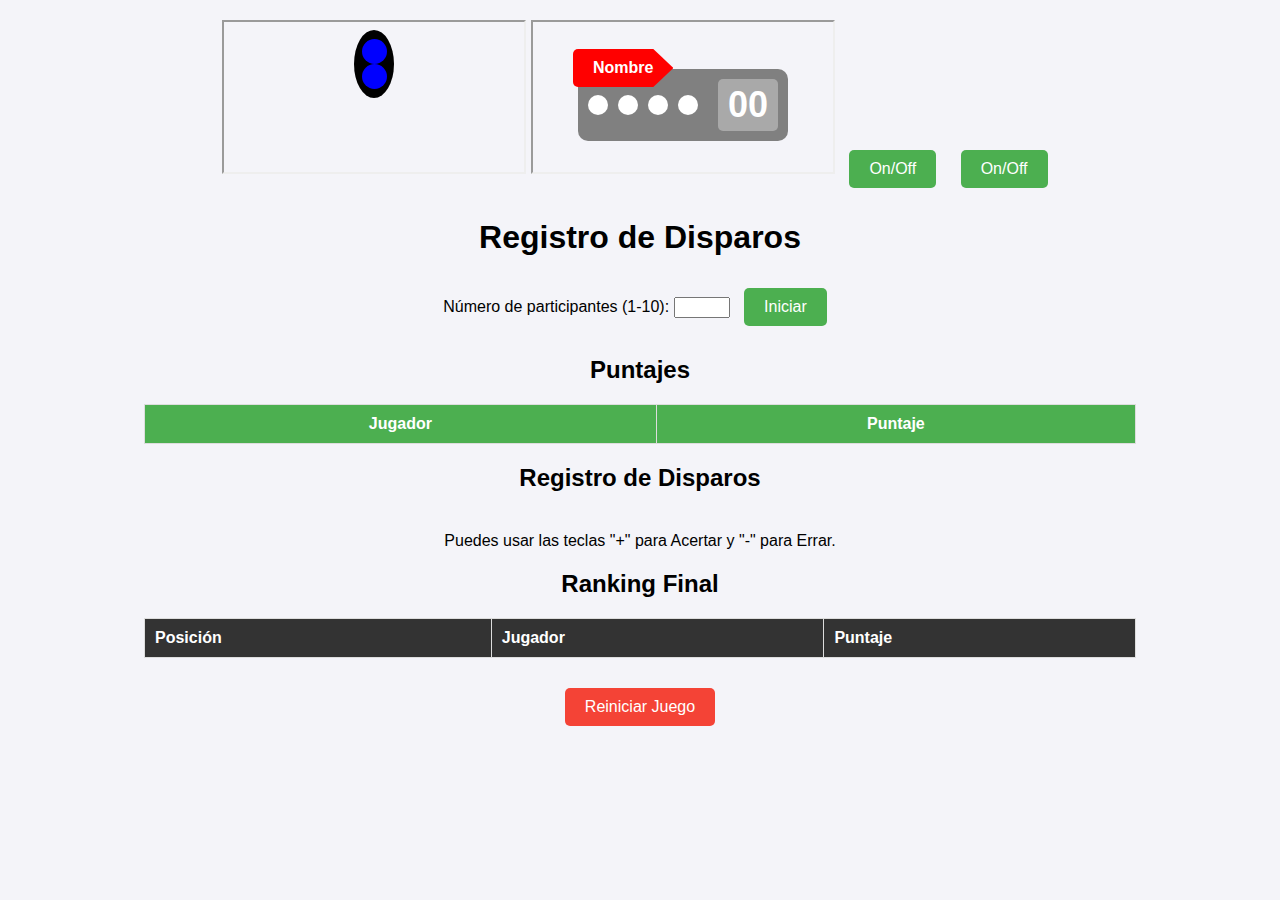
==== index.html @ 094cc834 "first commit" ====
<!DOCTYPE html>
<html lang="es">

<head>
    <meta charset="UTF-8">
    <meta name="viewport" content="width=device-width, initial-scale=1.0">
    <title>Controles</title>
    <link rel="stylesheet" href="assets/css/TablasDeJuego.css">
</head>

<body>
    <iframe src="/Visor-sup-izq.html" frameborder="5px"></iframe>
    <iframe src="/visor-flotante.html" frameborder="5px"></iframe>

    <button id="Boton_On/Off" class="BotonOnOff">On/Off</button>
    <button id="Boton_On/Off_flotante" class="BotonOnOff">On/Off</button>

    <div>
        <h1>Registro de Disparos</h1>

        <!-- Formulario para elegir número de jugadores -->
        <div id="setup">
            <label for="NumeroDeJugadores">Número de participantes (1-10):</label>
            <input type="number" id="NumeroDeJugadores" min="1" max="10">
            <button id="BotonIniciar" onclick="IniciarJuego()">Iniciar</button>
        </div>
        <div id="playerNamesContainer"></div>
        <!-- Área del juego -->
        <div id="AreaDeJuego">
            <h2>Puntajes</h2>
            <table id="TablaPuntaje">
                <thead>
                    <tr>
                        <th>Jugador</th>
                        <th>Puntaje</th>
                    </tr>
                </thead>
                <tbody id="scoreBody"></tbody>
            </table>

            <h2>Registro de Disparos</h2>
            <table id="shotsTable"></table>
        </div>

        <p>Puedes usar las teclas "+" para Acertar y "-" para Errar.</p>

        <!-- Ranking -->
        <h2>Ranking Final</h2>
        <table id="rankingTable">
            <thead>
                <tr>
                    <th>Posición</th>
                    <th>Jugador</th>
                    <th>Puntaje</th>
                </tr>
            </thead>
            <tbody id="rankingBody"></tbody>
        </table>
        <button id="resetButton" onclick="resetGame()">Reiniciar Juego</button>

        <!-- Scripts -->

    </div>

    <script src="assets/js/TablasDeJuego.js"></script>
</body>

</html>
---- assets/css/TablasDeJuego.css ----
body {
    font-family: Arial, sans-serif;
    text-align: center;
    margin: 20px;
    background-color: #f4f4f9;
    /* Fondo más suave */
}

button {
    margin: 10px;
    padding: 10px 20px;
    font-size: 16px;
    cursor: pointer;
    background-color: #4CAF50;
    /* Botón verde */
    color: white;
    border: none;
    border-radius: 5px;
}

button:hover {
    background-color: #45a049;
    /* Efecto hover para los botones */
}

table {
    margin: 20px auto;
    border-collapse: collapse;
    width: 80%;
    /* Ajusta el tamaño de la tabla */
}

th,
td {
    padding: 10px;
    border: 1px solid #dddddd;
    text-align: center;
}

th {
    background-color: #4CAF50;
    color: rgb(255, 255, 255);
}

td {
    width: 30px;
    height: 30px;
    background-color: #f2f2f2;
    /* Fondo más claro */
    font-size: 14px;
    color: #333;
    /* Color de texto más oscuro */
}

td.Color-NombreJugador {
    color: rgb(0, 0, 0);
    font-weight: bold;
}

td.verde {
    background-color: green !important;
}

td.rojo {
    background-color: red !important;
}

.active-shot {
    outline: 3px solid yellow;
    /* Borde amarillo para destacar */
    background-color: rgba(255, 255, 0, 0.3);
    /* Color de fondo tenue */
}

#rankingTable th,
#rankingTable td {
    text-align: left;
}

#rankingTable th {
    background-color: #333;
    color: white;
}

#resetButton {
    background-color: #f44336;
    color: white;
    border: none;
    padding: 10px 20px;
    font-size: 16px;
    cursor: pointer;
}

#resetButton:hover {
    background-color: #e53935;
}
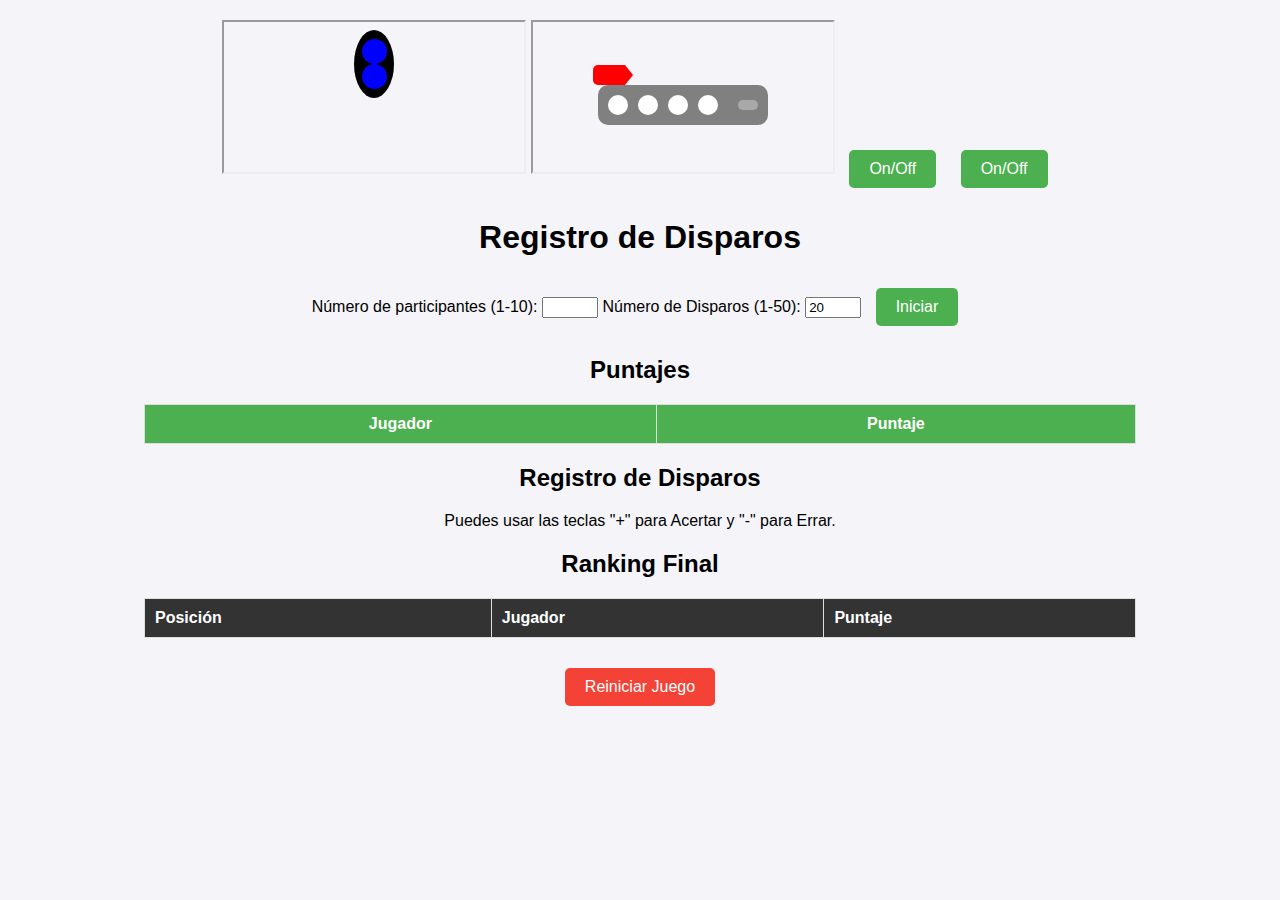
==== commit 1353833e: "Se agrego un input para el numero de disparos" ====
--- a/index.html
+++ b/index.html
@@ -22,6 +22,8 @@
         <div id="setup">
             <label for="NumeroDeJugadores">Número de participantes (1-10):</label>
             <input type="number" id="NumeroDeJugadores" min="1" max="10">
+            <label for="umeroDisparos">Número de Disparos (1-50):</label>
+            <input type="number" id="NumeroDisparos" min="1" max="50" value="20">
             <button id="BotonIniciar" onclick="IniciarJuego()">Iniciar</button>
         </div>
         <div id="playerNamesContainer"></div>
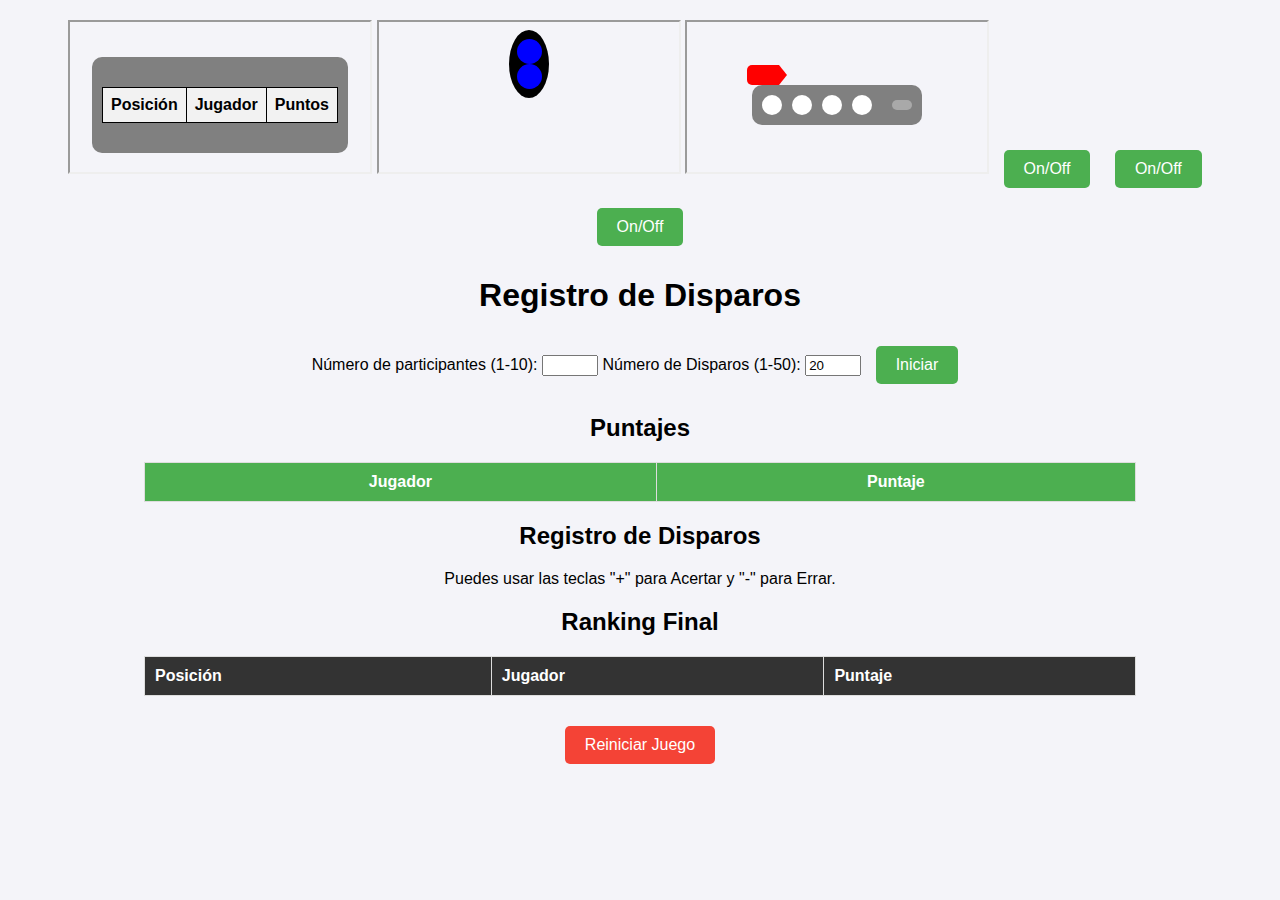
==== commit 87a373a0: "Se arreglo la tabla y el boton de animacion de la misma" ====
--- a/index.html
+++ b/index.html
@@ -9,11 +9,13 @@
 </head>
 
 <body>
+    <iframe src="/Visor-Ranking.html" frameborder="5px"></iframe>
     <iframe src="/Visor-sup-izq.html" frameborder="5px"></iframe>
     <iframe src="/visor-flotante.html" frameborder="5px"></iframe>
 
     <button id="Boton_On/Off" class="BotonOnOff">On/Off</button>
     <button id="Boton_On/Off_flotante" class="BotonOnOff">On/Off</button>
+    <button id="Boton_On/Off_Ranking" class="BotonOnOff">On/Off</button>
 
     <div>
         <h1>Registro de Disparos</h1>
@@ -60,8 +62,6 @@
         </table>
         <button id="resetButton" onclick="resetGame()">Reiniciar Juego</button>
 
-        <!-- Scripts -->
-
     </div>
 
     <script src="assets/js/TablasDeJuego.js"></script>
